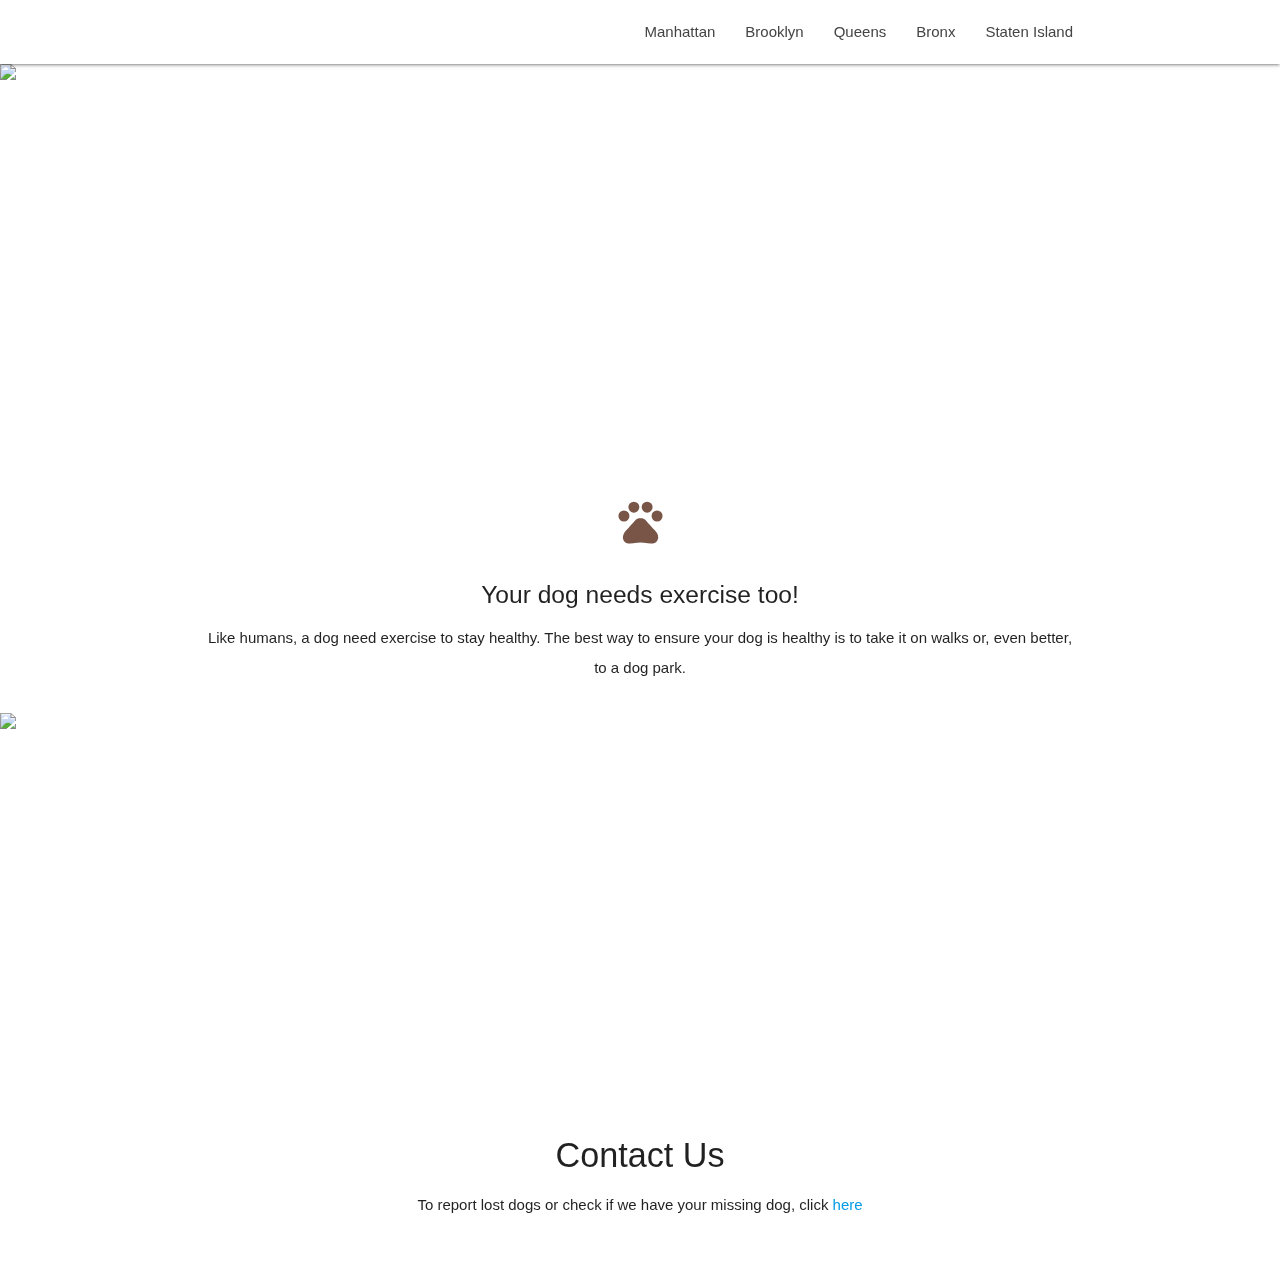
==== index.html @ 751382bc "Initial commit" ====
<!DOCTYPE html>
<html lang="en">
<head>
  <meta http-equiv="Content-Type" content="text/html; charset=UTF-8"/>
  <meta name="viewport" content="width=device-width, initial-scale=1"/>
  <title>NYC Dog Parks</title>

  <!-- CSS  -->
  <link href="https://fonts.googleapis.com/icon?family=Material+Icons" rel="stylesheet">
  <link href="css/materialize.css" type="text/css" rel="stylesheet" media="screen,projection"/>
  <link href="css/style.css" type="text/css" rel="stylesheet" media="screen,projection"/>
</head>
<body>
  <nav class="white" role="navigation">
    <div class="nav-wrapper container">
      <!--<a id="logo-container" href="#" class="brand-logo">Logo</a>-->
      <ul class="right hide-on-med-and-down">
        <li><a href="https://ide50-viviancheng267.cs50.io:8080/manhattan.html">Manhattan</a></li>
        <li><a href="https://ide50-viviancheng267.cs50.io:8080/brooklyn.html">Brooklyn</a></li>
        <li><a href="https://ide50-viviancheng267.cs50.io:8080/queens.html">Queens</a></li>
        <li><a href="https://ide50-viviancheng267.cs50.io:8080/bronx.html">Bronx</a></li>
        <li><a href="https://ide50-viviancheng267.cs50.io:8080/staten_island.html">Staten Island</a></li>
      </ul>

      <ul id="nav-mobile" class="sidenav">
        <li><a href="#">Manhattan</a></li>
      </ul>
      <a href="#" data-target="nav-mobile" class="sidenav-trigger"><i class="material-icons">menu</i></a>
    </div>
  </nav>

  <div id="index-banner" class="parallax-container">
    <div class="section no-pad-bot">
      <div class="container">
        <br><br>
        <div id = "description">
        <h1><font color = "white">NYC Dog Parks</font></h1>
        </div>
        <div class="row center">
          <h5><font color = "white">Find your dog a park to play in!!</font></h5>
        </div>
        <br><br>

      </div>
    </div>
    <div class="parallax"><img src="https://images2.alphacoders.com/470/thumb-1920-470358.jpg" alt="Unsplashed background img 1"></div>
  </div>


  <div class="container">
    <div class="section">

      <!--   Icon Section   -->

        <div class="col s12 m4">
          <div class="icon-block">
            <h2 class="center brown-text"><i class="material-icons">pets</i></h2>
            <h5 class="center">Your dog needs exercise too!</h5>
            <div id = "description">
            <p class="light">Like humans, a dog need exercise to stay healthy. The best way to ensure your dog is healthy is to take it on walks or, even better, to a dog park.</p>
            </div>
          </div>
        </div>
    </div>
  </div>


  <div class="parallax-container valign-wrapper">
    <div class="section no-pad-bot">
      <div class="container">
        <div class="row center">
          <h5 class="header col s12 light">Click on the tab corresponding to the borough your dog would like to play in to open up a map of dog parks in the area.</h5>
        </div>
      </div>
    </div>
    <div class="parallax"><img src="https://data.whicdn.com/images/151514657/original.jpg" alt="Unsplashed background img 2"></div>
  </div>

  <div class="container">
    <div class="section">

      <div class="row">
        <div class="col s12 center">
          <h3><i class="mdi-content-send brown-text"></i></h3>
          <h4>Contact Us</h4>
          <div id = "info">
          <p>To report lost dogs or check if we have your missing dog, click <a href = "http://nycacc.org/services/lost-found">here</a></p>
          </div>
        </div>
      </div>

    </div>
  </div>


  <!--<div class="parallax-container valign-wrapper">-->
  <!--  <div class="section no-pad-bot">-->
  <!--    <div class="container">-->
  <!--      <div class="row center">-->
  <!--        <h5 class="header col s12 light">A modern responsive front-end framework based on Material Design</h5>-->
  <!--      </div>-->
  <!--    </div>-->
  <!--  </div>-->
  <!--  <div class="parallax"><img src="bench.jpg" alt="Unsplashed background img 3"></div>-->
  <!--</div>-->

  <!--<footer class="page-footer teal">-->
  <!--  <div class="container">-->
  <!--    <div class="row">-->
  <!--      <div class="col l6 s12">-->
  <!--        <h5 class="white-text">Company Bio</h5>-->
  <!--        <p class="grey-text text-lighten-4">We are a team of college students working on this project like it's our full time job. Any amount would help support and continue development on this project and is greatly appreciated.</p>-->


  <!--      </div>-->
  <!--      <div class="col l3 s12">-->
  <!--        <h5 class="white-text">Settings</h5>-->
  <!--        <ul>-->
  <!--          <li><a class="white-text" href="#!">Link 1</a></li>-->
  <!--          <li><a class="white-text" href="#!">Link 2</a></li>-->
  <!--          <li><a class="white-text" href="#!">Link 3</a></li>-->
  <!--          <li><a class="white-text" href="#!">Link 4</a></li>-->
  <!--        </ul>-->
  <!--      </div>-->
  <!--      <div class="col l3 s12">-->
  <!--        <h5 class="white-text">Connect</h5>-->
  <!--        <ul>-->
  <!--          <li><a class="white-text" href="#!">Link 1</a></li>-->
  <!--          <li><a class="white-text" href="#!">Link 2</a></li>-->
  <!--          <li><a class="white-text" href="#!">Link 3</a></li>-->
  <!--          <li><a class="white-text" href="#!">Link 4</a></li>-->
  <!--        </ul>-->
  <!--      </div>-->
  <!--    </div>-->
  <!--  </div>-->
  <!--  <div class="footer-copyright">-->
  <!--    <div class="container">-->
  <!--    Made by <a class="brown-text text-lighten-3" href="http://materializecss.com">Materialize</a>-->
  <!--    </div>-->
  <!--  </div>-->
  <!--</footer>-->


    <!--Scripts-->
  <script src="https://code.jquery.com/jquery-2.1.1.min.js"></script>
  <script src="js/materialize.js"></script>
  <script src="js/init.js"></script>
  </body>
</html>
---- css/style.css ----
/* Custom Stylesheet */
/**
 * Use this file to override Materialize files so you can update
 * the core Materialize files in the future
 *
 * Made By MaterializeCSS.com
 */

nav ul a,
nav .brand-logo {
  color: #444;
}

p {
  line-height: 2rem;
}

.sidenav-trigger {
  color: #26a69a;
}

.parallax-container {
  min-height: 380px;
  line-height: 0;
  height: auto;
  color: rgba(255,255,255,.9);
}
  .parallax-container .section {
    width: 100%;
  }

@media only screen and (max-width : 992px) {
  .parallax-container .section {
    position: absolute;
    top: 40%;
  }
  #index-banner .section {
    top: 10%;
  }
}

@media only screen and (max-width : 600px) {
  #index-banner .section {
    top: 0;
  }
}

.icon-block {
  padding: 0 15px;
}
.icon-block .material-icons {
  font-size: inherit;
}

footer.page-footer {
  margin: 0;
}

#search {
  width: 200px;
  font-size: 18px;
  color: white;
}
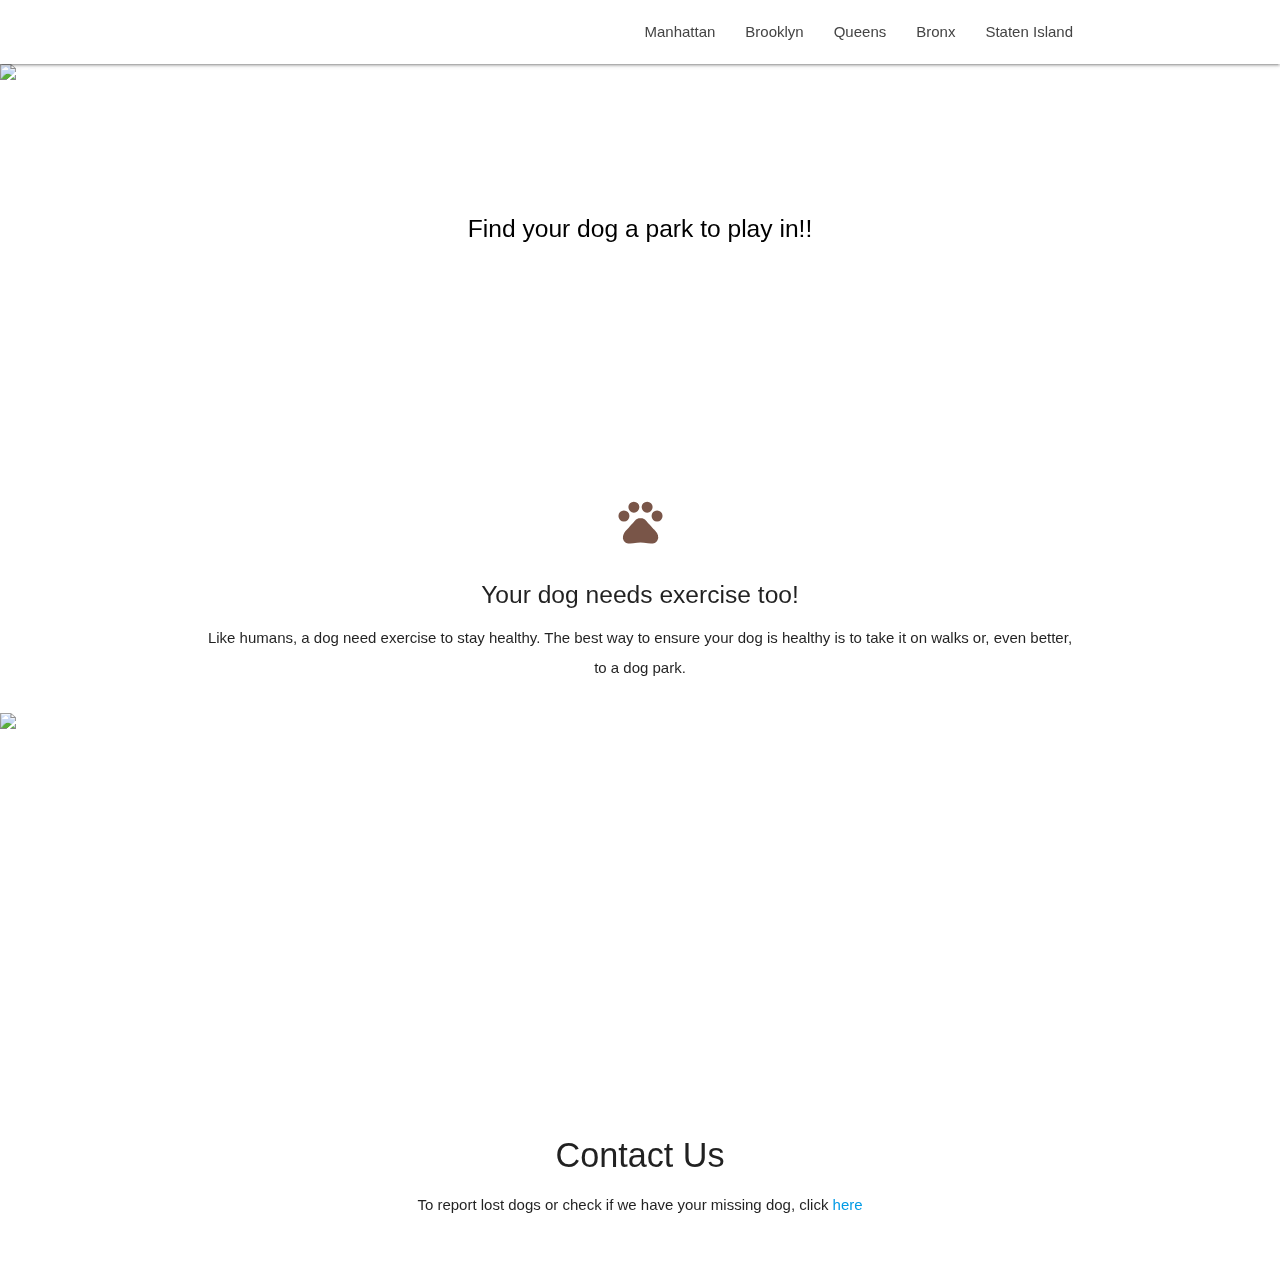
==== commit e39d8752: "Initial commit" ====
--- a/index.html
+++ b/index.html
@@ -15,15 +15,19 @@
     <div class="nav-wrapper container">
       <!--<a id="logo-container" href="#" class="brand-logo">Logo</a>-->
       <ul class="right hide-on-med-and-down">
-        <li><a href="https://ide50-viviancheng267.cs50.io:8080/manhattan.html">Manhattan</a></li>
-        <li><a href="https://ide50-viviancheng267.cs50.io:8080/brooklyn.html">Brooklyn</a></li>
-        <li><a href="https://ide50-viviancheng267.cs50.io:8080/queens.html">Queens</a></li>
-        <li><a href="https://ide50-viviancheng267.cs50.io:8080/bronx.html">Bronx</a></li>
-        <li><a href="https://ide50-viviancheng267.cs50.io:8080/staten_island.html">Staten Island</a></li>
+        <li><a href="manhattan.html">Manhattan</a></li>
+        <li><a href="brooklyn.html">Brooklyn</a></li>
+        <li><a href="queens.html">Queens</a></li>
+        <li><a href="bronx.html">Bronx</a></li>
+        <li><a href="staten_island.html">Staten Island</a></li>
       </ul>
 
       <ul id="nav-mobile" class="sidenav">
-        <li><a href="#">Manhattan</a></li>
+        <li><a href="manhattan.html">Manhattan</a></li>
+        <li><a href="brooklyn.html">Brooklyn</a></li>
+        <li><a href="queens.html">Queens</a></li>
+        <li><a href="bronx.html">Bronx</a></li>
+        <li><a href="staten_island.html">Staten Island</a></li>
       </ul>
       <a href="#" data-target="nav-mobile" class="sidenav-trigger"><i class="material-icons">menu</i></a>
     </div>
@@ -37,7 +41,7 @@
         <h1><font color = "white">NYC Dog Parks</font></h1>
         </div>
         <div class="row center">
-          <h5><font color = "white">Find your dog a park to play in!!</font></h5>
+          <h5><font color = "black">Find your dog a park to play in!!</font></h5>
         </div>
         <br><br>
 
@@ -92,56 +96,6 @@
     </div>
   </div>
 
-
-  <!--<div class="parallax-container valign-wrapper">-->
-  <!--  <div class="section no-pad-bot">-->
-  <!--    <div class="container">-->
-  <!--      <div class="row center">-->
-  <!--        <h5 class="header col s12 light">A modern responsive front-end framework based on Material Design</h5>-->
-  <!--      </div>-->
-  <!--    </div>-->
-  <!--  </div>-->
-  <!--  <div class="parallax"><img src="bench.jpg" alt="Unsplashed background img 3"></div>-->
-  <!--</div>-->
-
-  <!--<footer class="page-footer teal">-->
-  <!--  <div class="container">-->
-  <!--    <div class="row">-->
-  <!--      <div class="col l6 s12">-->
-  <!--        <h5 class="white-text">Company Bio</h5>-->
-  <!--        <p class="grey-text text-lighten-4">We are a team of college students working on this project like it's our full time job. Any amount would help support and continue development on this project and is greatly appreciated.</p>-->
-
-
-  <!--      </div>-->
-  <!--      <div class="col l3 s12">-->
-  <!--        <h5 class="white-text">Settings</h5>-->
-  <!--        <ul>-->
-  <!--          <li><a class="white-text" href="#!">Link 1</a></li>-->
-  <!--          <li><a class="white-text" href="#!">Link 2</a></li>-->
-  <!--          <li><a class="white-text" href="#!">Link 3</a></li>-->
-  <!--          <li><a class="white-text" href="#!">Link 4</a></li>-->
-  <!--        </ul>-->
-  <!--      </div>-->
-  <!--      <div class="col l3 s12">-->
-  <!--        <h5 class="white-text">Connect</h5>-->
-  <!--        <ul>-->
-  <!--          <li><a class="white-text" href="#!">Link 1</a></li>-->
-  <!--          <li><a class="white-text" href="#!">Link 2</a></li>-->
-  <!--          <li><a class="white-text" href="#!">Link 3</a></li>-->
-  <!--          <li><a class="white-text" href="#!">Link 4</a></li>-->
-  <!--        </ul>-->
-  <!--      </div>-->
-  <!--    </div>-->
-  <!--  </div>-->
-  <!--  <div class="footer-copyright">-->
-  <!--    <div class="container">-->
-  <!--    Made by <a class="brown-text text-lighten-3" href="http://materializecss.com">Materialize</a>-->
-  <!--    </div>-->
-  <!--  </div>-->
-  <!--</footer>-->
-
-
-    <!--Scripts-->
   <script src="https://code.jquery.com/jquery-2.1.1.min.js"></script>
   <script src="js/materialize.js"></script>
   <script src="js/init.js"></script>
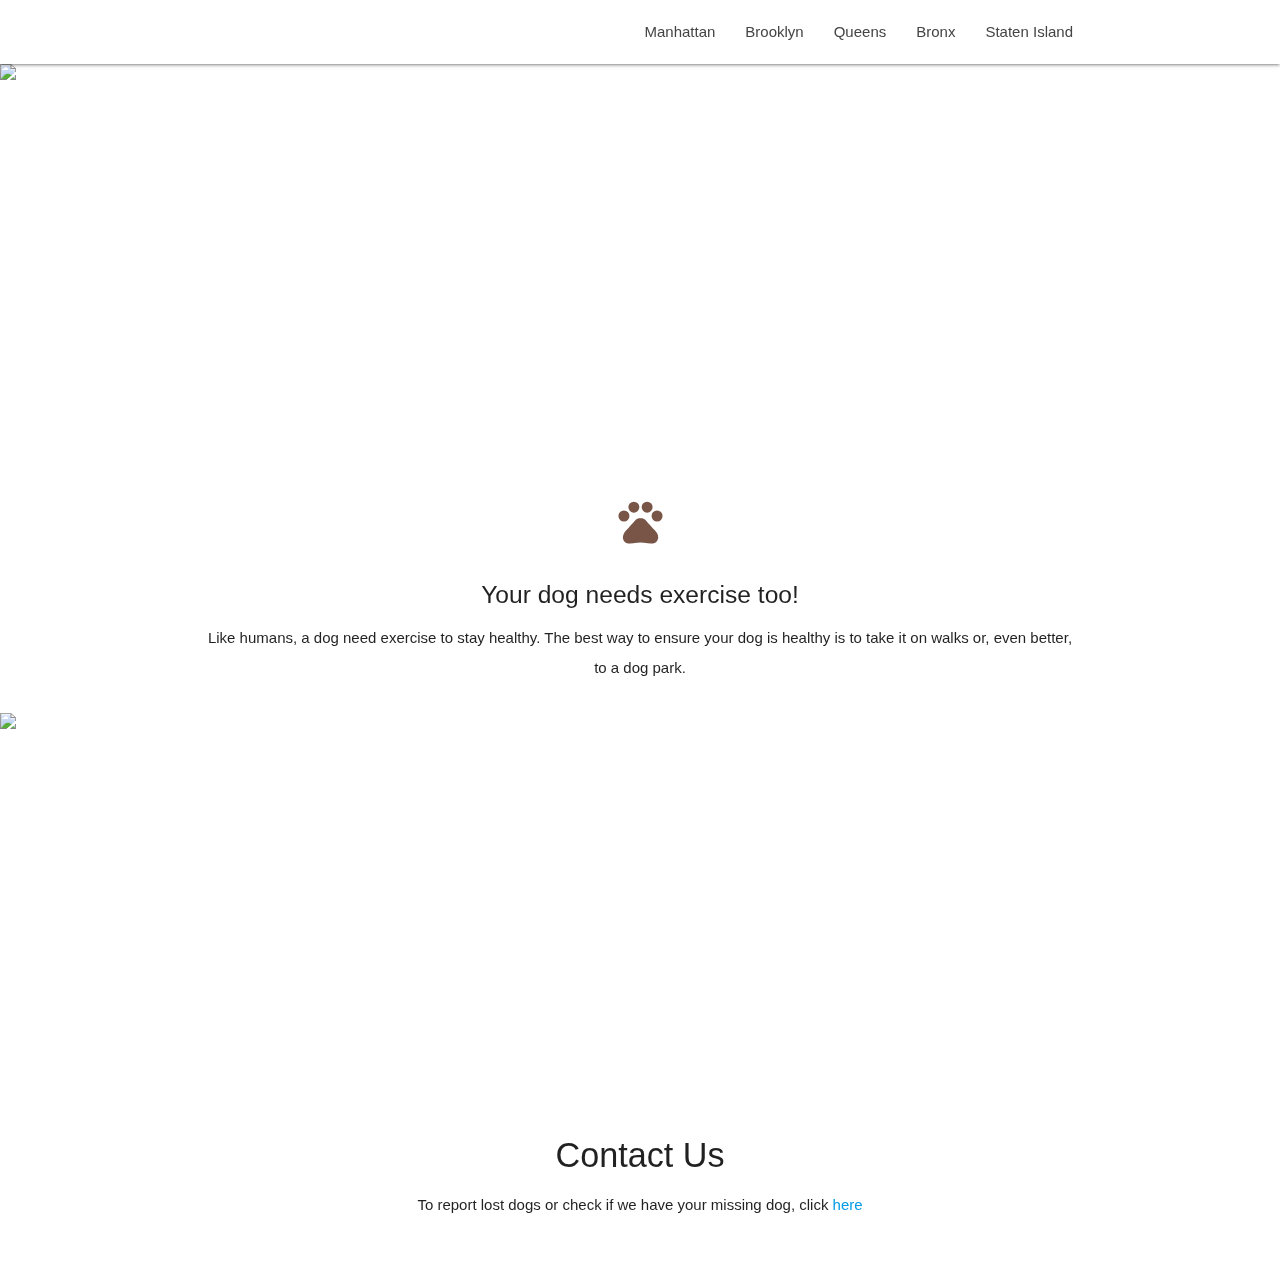
==== commit 9bf8a605: "Initial commit" ====
--- a/index.html
+++ b/index.html
@@ -41,7 +41,7 @@
         <h1><font color = "white">NYC Dog Parks</font></h1>
         </div>
         <div class="row center">
-          <h5><font color = "black">Find your dog a park to play in!!</font></h5>
+          <h5><font color = "white">Find your dog a park to play in!!</font></h5>
         </div>
         <br><br>
 
